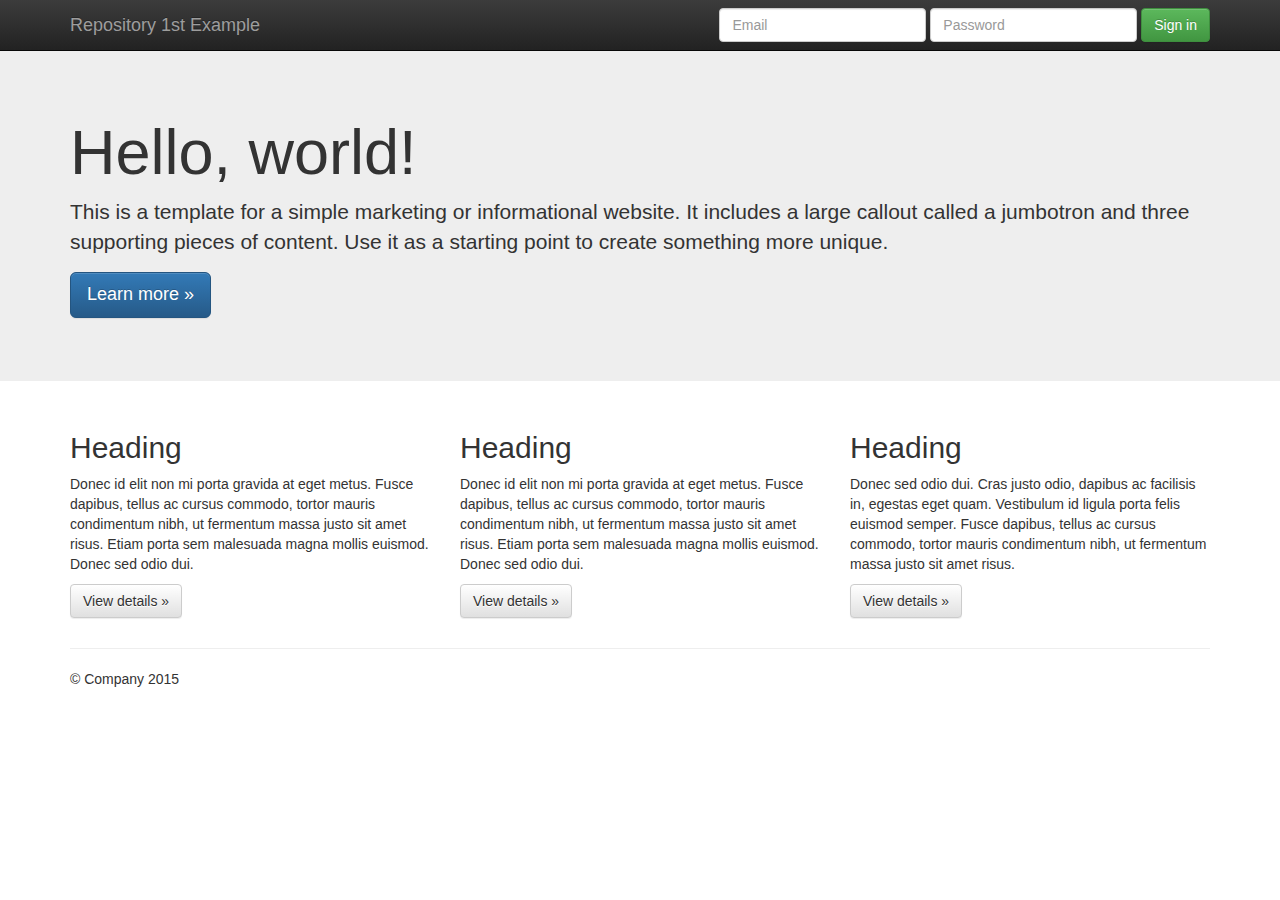
==== index.html @ a5e081b1 "Index page update for Repository 1st Example" ====
<!doctype html>
<!--[if lt IE 7]>      <html class="no-js lt-ie9 lt-ie8 lt-ie7" lang=""> <![endif]-->
<!--[if IE 7]>         <html class="no-js lt-ie9 lt-ie8" lang=""> <![endif]-->
<!--[if IE 8]>         <html class="no-js lt-ie9" lang=""> <![endif]-->
<!--[if gt IE 8]><!--> <html class="no-js" lang=""> <!--<![endif]-->
    <head>
        <meta charset="utf-8">
        <meta http-equiv="X-UA-Compatible" content="IE=edge,chrome=1">
        <title>Repository 1st Example</title>
        <meta name="description" content="">
        <meta name="viewport" content="width=device-width, initial-scale=1">
        <link rel="apple-touch-icon" href="apple-touch-icon.png">

        <link rel="stylesheet" href="css/bootstrap.min.css">
        <style>
            body {
                padding-top: 50px;
                padding-bottom: 20px;
            }
        </style>
        <link rel="stylesheet" href="css/bootstrap-theme.min.css">
        <link rel="stylesheet" href="css/main.css">

        <script src="js/vendor/modernizr-2.8.3-respond-1.4.2.min.js"></script>
    </head>
    <body>
        <!--[if lt IE 8]>
            <p class="browserupgrade">You are using an <strong>outdated</strong> browser. Please <a href="http://browsehappy.com/">upgrade your browser</a> to improve your experience.</p>
        <![endif]-->
    <nav class="navbar navbar-inverse navbar-fixed-top" role="navigation">
      <div class="container">
        <div class="navbar-header">
          <button type="button" class="navbar-toggle collapsed" data-toggle="collapse" data-target="#navbar" aria-expanded="false" aria-controls="navbar">
            <span class="sr-only">Toggle navigation</span>
            <span class="icon-bar"></span>
            <span class="icon-bar"></span>
            <span class="icon-bar"></span>
          </button>
          <a class="navbar-brand" href="#">Repository 1st Example</a>
        </div>
        <div id="navbar" class="navbar-collapse collapse">
          <form class="navbar-form navbar-right" role="form">
            <div class="form-group">
              <input type="text" placeholder="Email" class="form-control">
            </div>
            <div class="form-group">
              <input type="password" placeholder="Password" class="form-control">
            </div>
            <button type="submit" class="btn btn-success">Sign in</button>
          </form>
        </div><!--/.navbar-collapse -->
      </div>
    </nav>

    <!-- Main jumbotron for a primary marketing message or call to action -->
    <div class="jumbotron">
      <div class="container">
        <h1>Hello, world!</h1>
        <p>This is a template for a simple marketing or informational website. It includes a large callout called a jumbotron and three supporting pieces of content. Use it as a starting point to create something more unique.</p>
        <p><a class="btn btn-primary btn-lg" href="#" role="button">Learn more &raquo;</a></p>
      </div>
    </div>

    <div class="container">
      <!-- Example row of columns -->
      <div class="row">
        <div class="col-md-4">
          <h2>Heading</h2>
          <p>Donec id elit non mi porta gravida at eget metus. Fusce dapibus, tellus ac cursus commodo, tortor mauris condimentum nibh, ut fermentum massa justo sit amet risus. Etiam porta sem malesuada magna mollis euismod. Donec sed odio dui. </p>
          <p><a class="btn btn-default" href="#" role="button">View details &raquo;</a></p>
        </div>
        <div class="col-md-4">
          <h2>Heading</h2>
          <p>Donec id elit non mi porta gravida at eget metus. Fusce dapibus, tellus ac cursus commodo, tortor mauris condimentum nibh, ut fermentum massa justo sit amet risus. Etiam porta sem malesuada magna mollis euismod. Donec sed odio dui. </p>
          <p><a class="btn btn-default" href="#" role="button">View details &raquo;</a></p>
       </div>
        <div class="col-md-4">
          <h2>Heading</h2>
          <p>Donec sed odio dui. Cras justo odio, dapibus ac facilisis in, egestas eget quam. Vestibulum id ligula porta felis euismod semper. Fusce dapibus, tellus ac cursus commodo, tortor mauris condimentum nibh, ut fermentum massa justo sit amet risus.</p>
          <p><a class="btn btn-default" href="#" role="button">View details &raquo;</a></p>
        </div>
      </div>

      <hr>

      <footer>
        <p>&copy; Company 2015</p>
      </footer>
    </div> <!-- /container -->        <script src="//ajax.googleapis.com/ajax/libs/jquery/1.11.2/jquery.min.js"></script>
        <script>window.jQuery || document.write('<script src="js/vendor/jquery-1.11.2.min.js"><\/script>')</script>

        <script src="js/vendor/bootstrap.min.js"></script>

        <script src="js/plugins.js"></script>
        <script src="js/main.js"></script>

        <!-- Google Analytics: change UA-XXXXX-X to be your site's ID. -->
        <script>
            (function(b,o,i,l,e,r){b.GoogleAnalyticsObject=l;b[l]||(b[l]=
            function(){(b[l].q=b[l].q||[]).push(arguments)});b[l].l=+new Date;
            e=o.createElement(i);r=o.getElementsByTagName(i)[0];
            e.src='//www.google-analytics.com/analytics.js';
            r.parentNode.insertBefore(e,r)}(window,document,'script','ga'));
            ga('create','UA-XXXXX-X','auto');ga('send','pageview');
        </script>
    </body>
</html>
---- css/main.css ----
/* ==========================================================================
   Author's custom styles
   ========================================================================== */
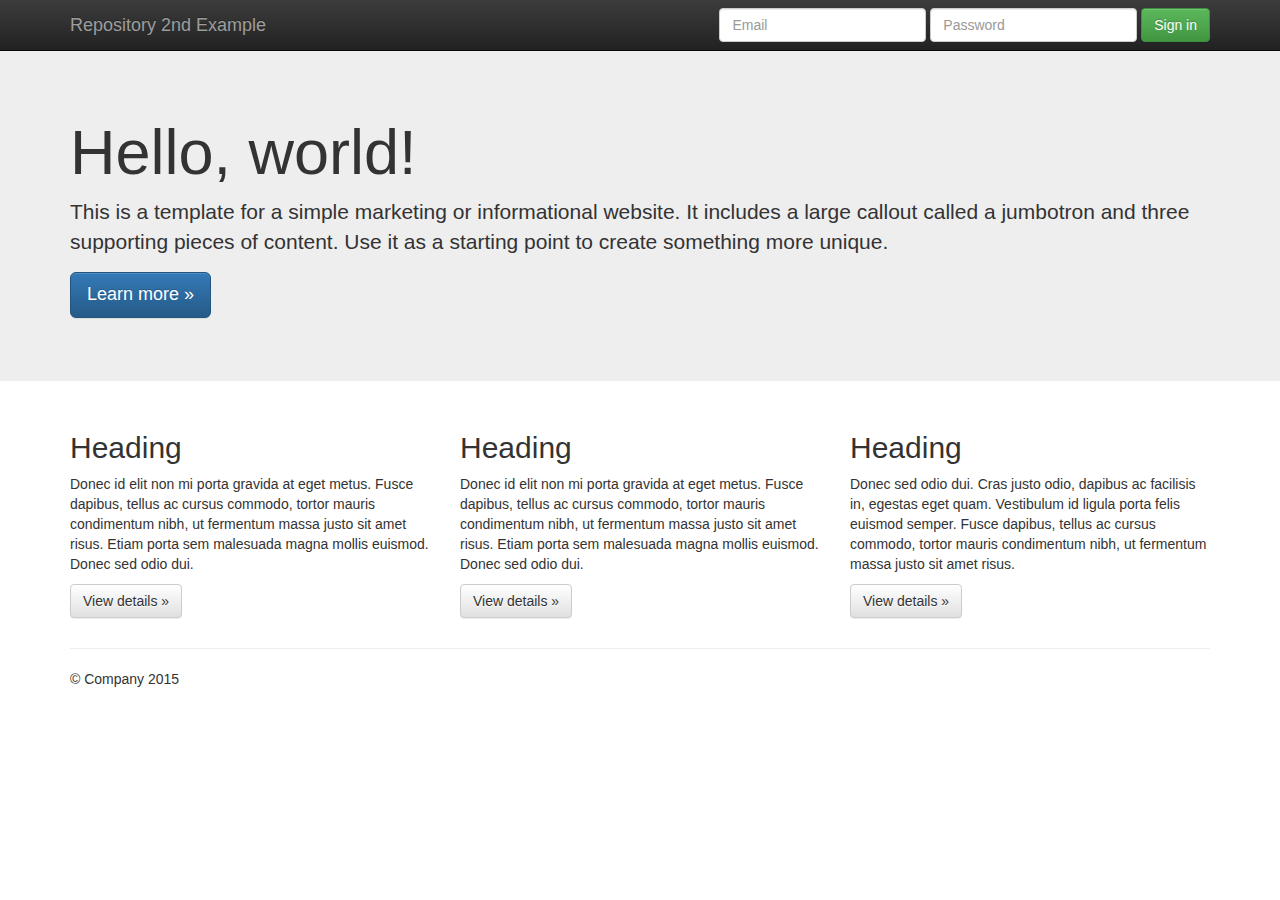
==== commit 01719a2b: "Index page update for Repository 2nd Example" ====
--- a/index.html
+++ b/index.html
@@ -6,7 +6,7 @@
     <head>
         <meta charset="utf-8">
         <meta http-equiv="X-UA-Compatible" content="IE=edge,chrome=1">
-        <title>Repository 1st Example</title>
+        <title>Repository 2nd Example</title>
         <meta name="description" content="">
         <meta name="viewport" content="width=device-width, initial-scale=1">
         <link rel="apple-touch-icon" href="apple-touch-icon.png">
@@ -36,7 +36,7 @@
             <span class="icon-bar"></span>
             <span class="icon-bar"></span>
           </button>
-          <a class="navbar-brand" href="#">Repository 1st Example</a>
+          <a class="navbar-brand" href="#">Repository 2nd Example</a>
         </div>
         <div id="navbar" class="navbar-collapse collapse">
           <form class="navbar-form navbar-right" role="form">
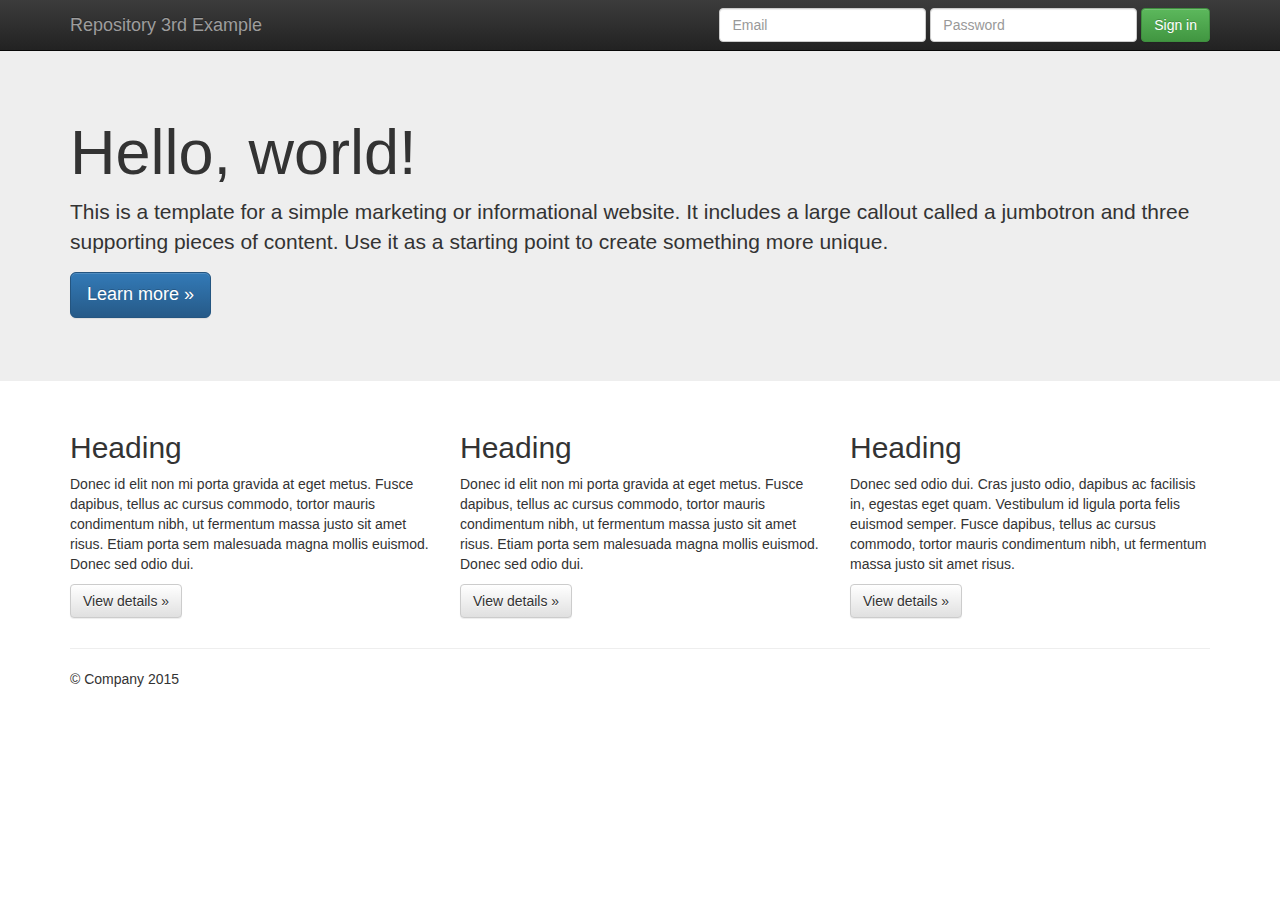
==== commit 99499b77: "Index page update for Repository 3rd Example" ====
--- a/index.html
+++ b/index.html
@@ -6,7 +6,7 @@
     <head>
         <meta charset="utf-8">
         <meta http-equiv="X-UA-Compatible" content="IE=edge,chrome=1">
-        <title>Repository 2nd Example</title>
+        <title>Repository 3rd Example</title>
         <meta name="description" content="">
         <meta name="viewport" content="width=device-width, initial-scale=1">
         <link rel="apple-touch-icon" href="apple-touch-icon.png">
@@ -36,7 +36,7 @@
             <span class="icon-bar"></span>
             <span class="icon-bar"></span>
           </button>
-          <a class="navbar-brand" href="#">Repository 2nd Example</a>
+          <a class="navbar-brand" href="#">Repository 3rd Example</a>
         </div>
         <div id="navbar" class="navbar-collapse collapse">
           <form class="navbar-form navbar-right" role="form">
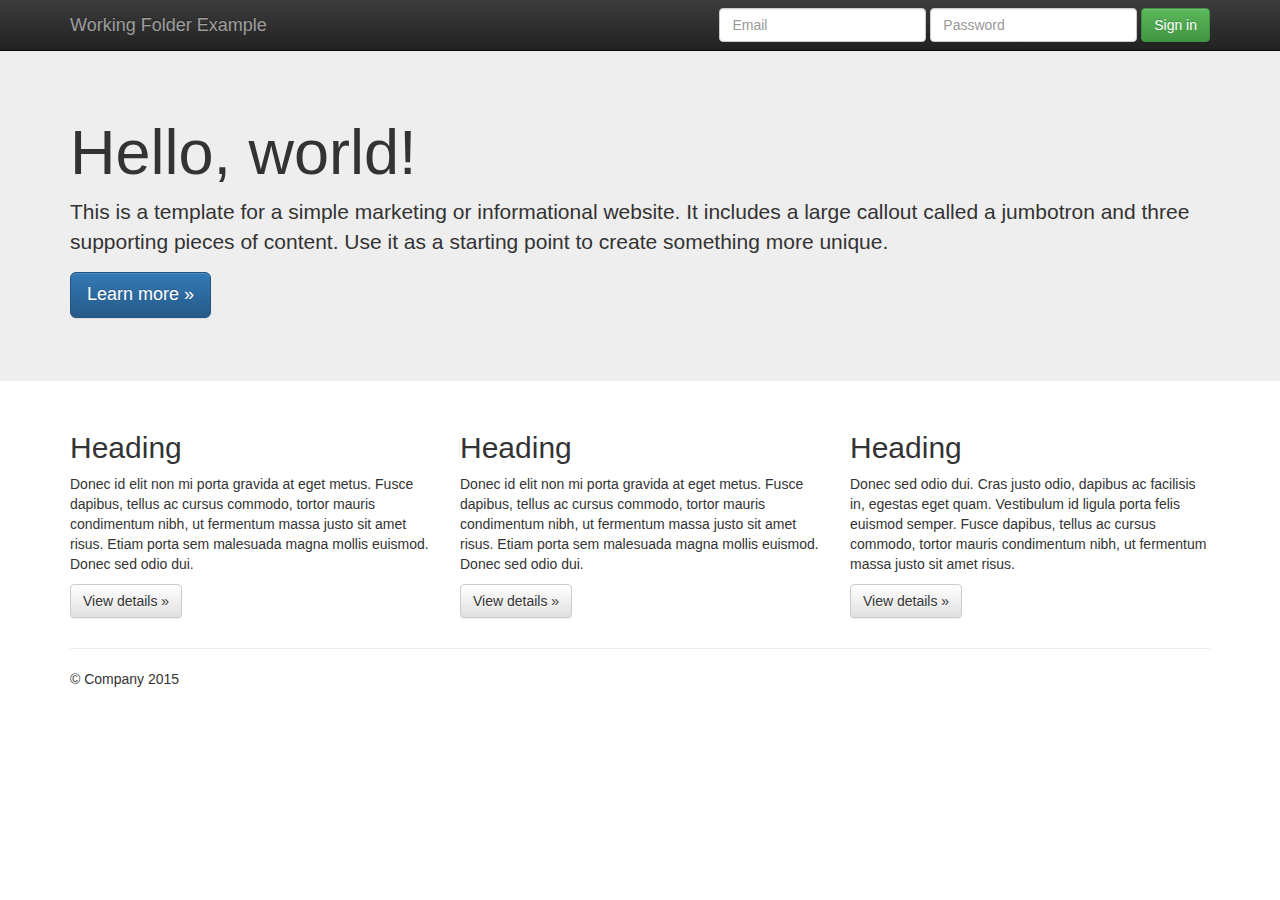
==== commit 93b200ab: "Updating index page after compare section" ====
--- a/index.html
+++ b/index.html
@@ -6,7 +6,7 @@
     <head>
         <meta charset="utf-8">
         <meta http-equiv="X-UA-Compatible" content="IE=edge,chrome=1">
-        <title>Repository 3rd Example</title>
+        <title>Working Folder Example</title>
         <meta name="description" content="">
         <meta name="viewport" content="width=device-width, initial-scale=1">
         <link rel="apple-touch-icon" href="apple-touch-icon.png">
@@ -36,7 +36,7 @@
             <span class="icon-bar"></span>
             <span class="icon-bar"></span>
           </button>
-          <a class="navbar-brand" href="#">Repository 3rd Example</a>
+          <a class="navbar-brand" href="#">Working Folder Example</a>
         </div>
         <div id="navbar" class="navbar-collapse collapse">
           <form class="navbar-form navbar-right" role="form">
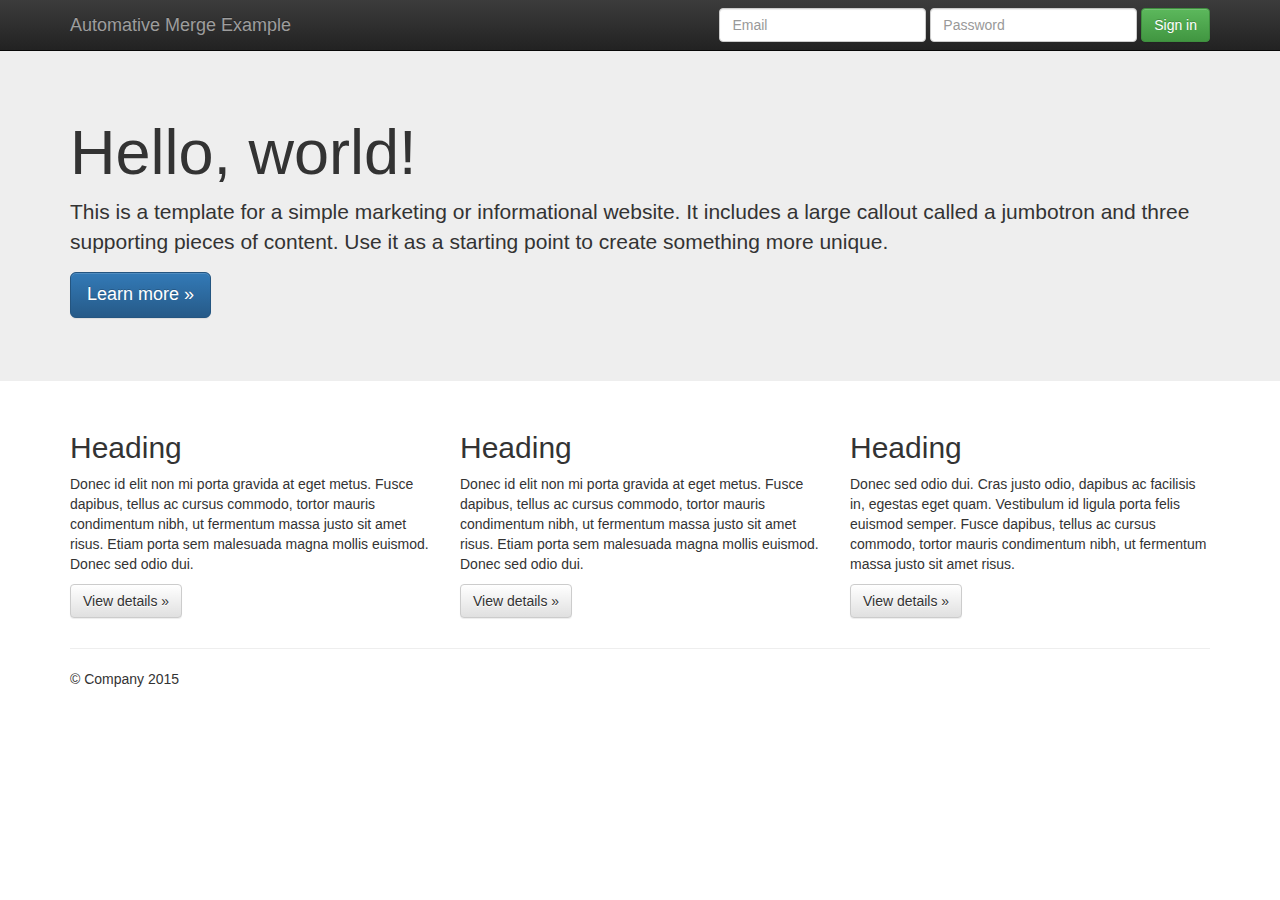
==== commit 2d837f68: "Updating Index file -automatic merge" ====
--- a/index.html
+++ b/index.html
@@ -6,7 +6,7 @@
     <head>
         <meta charset="utf-8">
         <meta http-equiv="X-UA-Compatible" content="IE=edge,chrome=1">
-        <title>Working Folder Example</title>
+        <title>Automative Merge Example</title>
         <meta name="description" content="">
         <meta name="viewport" content="width=device-width, initial-scale=1">
         <link rel="apple-touch-icon" href="apple-touch-icon.png">
@@ -36,7 +36,7 @@
             <span class="icon-bar"></span>
             <span class="icon-bar"></span>
           </button>
-          <a class="navbar-brand" href="#">Working Folder Example</a>
+          <a class="navbar-brand" href="#">Automative Merge Example</a>
         </div>
         <div id="navbar" class="navbar-collapse collapse">
           <form class="navbar-form navbar-right" role="form">
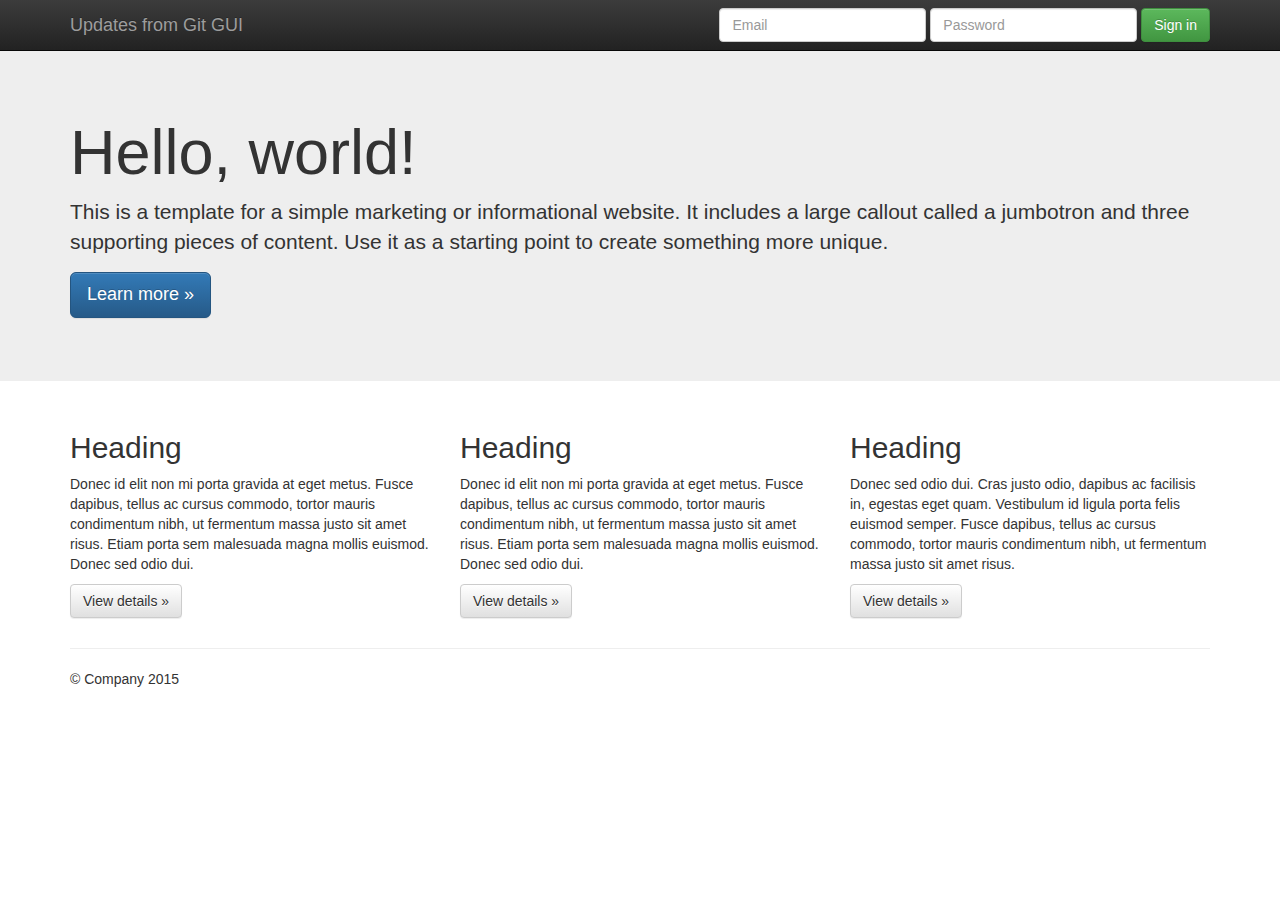
==== commit 4d395488: "Committing from Git GUI" ====
--- a/index.html
+++ b/index.html
@@ -6,7 +6,7 @@
     <head>
         <meta charset="utf-8">
         <meta http-equiv="X-UA-Compatible" content="IE=edge,chrome=1">
-        <title>Automative Merge Example</title>
+        <title>Updates from Git GUI</title>
         <meta name="description" content="">
         <meta name="viewport" content="width=device-width, initial-scale=1">
         <link rel="apple-touch-icon" href="apple-touch-icon.png">
@@ -36,7 +36,7 @@
             <span class="icon-bar"></span>
             <span class="icon-bar"></span>
           </button>
-          <a class="navbar-brand" href="#">Automative Merge Example</a>
+          <a class="navbar-brand" href="#">Updates from Git GUI</a>
         </div>
         <div id="navbar" class="navbar-collapse collapse">
           <form class="navbar-form navbar-right" role="form">
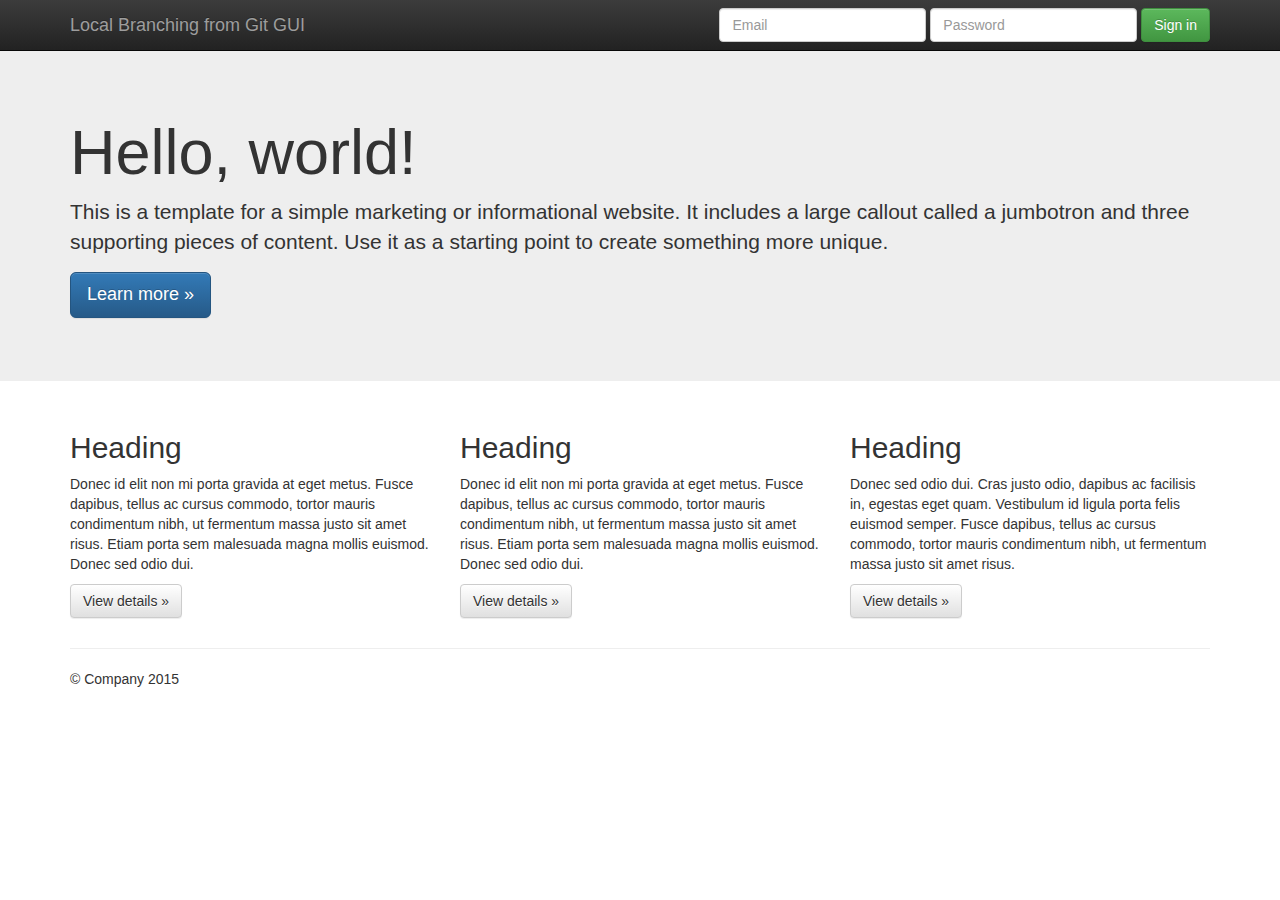
==== commit 5b2cbf88: "Updating Index File from Branch." ====
--- a/index.html
+++ b/index.html
@@ -6,7 +6,7 @@
     <head>
         <meta charset="utf-8">
         <meta http-equiv="X-UA-Compatible" content="IE=edge,chrome=1">
-        <title>Updates from Git GUI</title>
+        <title>Local Branching from Git GUI</title>
         <meta name="description" content="">
         <meta name="viewport" content="width=device-width, initial-scale=1">
         <link rel="apple-touch-icon" href="apple-touch-icon.png">
@@ -36,7 +36,7 @@
             <span class="icon-bar"></span>
             <span class="icon-bar"></span>
           </button>
-          <a class="navbar-brand" href="#">Updates from Git GUI</a>
+          <a class="navbar-brand" href="#">Local Branching from Git GUI</a>
         </div>
         <div id="navbar" class="navbar-collapse collapse">
           <form class="navbar-form navbar-right" role="form">
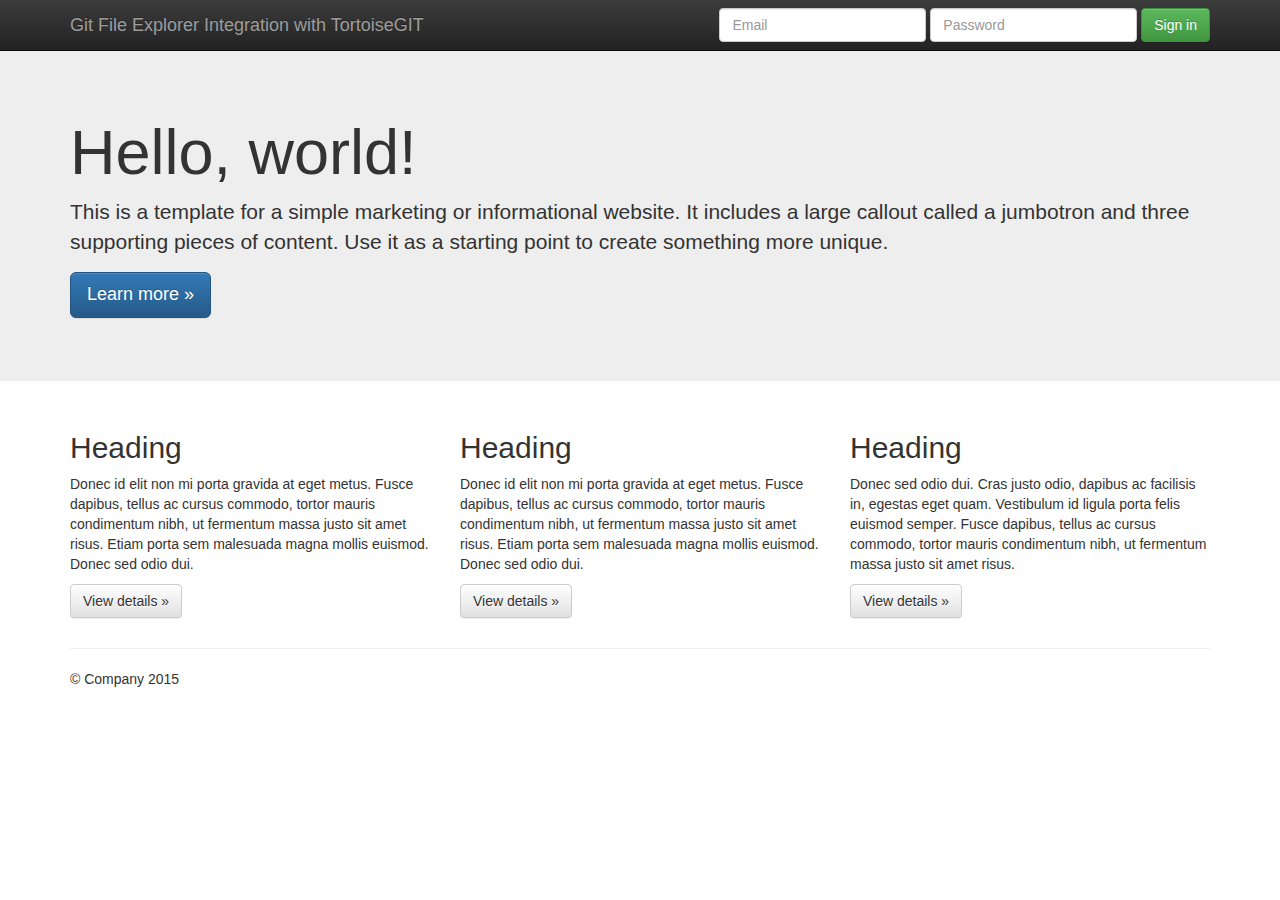
==== commit de9db150: "Updates to HTML files only." ====
--- a/index.html
+++ b/index.html
@@ -6,7 +6,7 @@
     <head>
         <meta charset="utf-8">
         <meta http-equiv="X-UA-Compatible" content="IE=edge,chrome=1">
-        <title>Local Branching from Git GUI</title>
+        <title>Git File Explorer Integration with TortoiseGIT</title>
         <meta name="description" content="">
         <meta name="viewport" content="width=device-width, initial-scale=1">
         <link rel="apple-touch-icon" href="apple-touch-icon.png">
@@ -36,7 +36,7 @@
             <span class="icon-bar"></span>
             <span class="icon-bar"></span>
           </button>
-          <a class="navbar-brand" href="#">Local Branching from Git GUI</a>
+          <a class="navbar-brand" href="#">Git File Explorer Integration with TortoiseGIT</a>
         </div>
         <div id="navbar" class="navbar-collapse collapse">
           <form class="navbar-form navbar-right" role="form">
